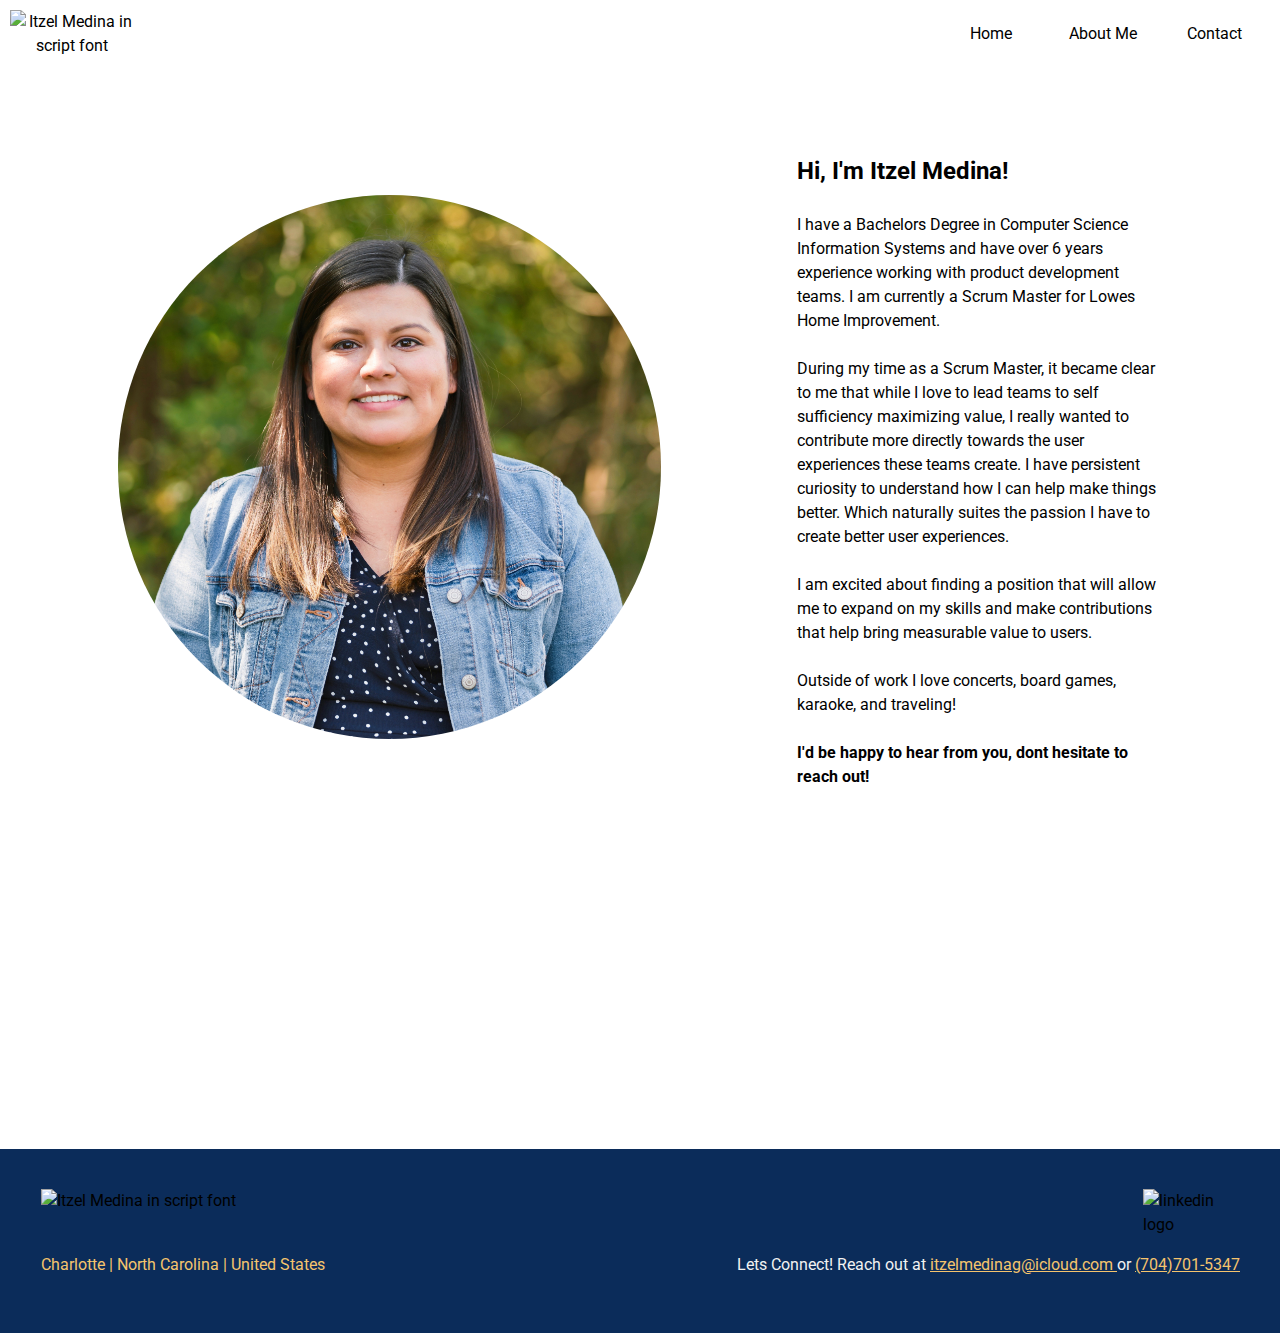
==== aboutme.html @ 9edece3d "Updated About Me and header links" ====
<!DOCTYPE html>

<html>
<!--header-->
<header>

    <!--Link to Call in Google Font-->
    <link rel="preconnect" href="https://fonts.googleapis.com" />
    <link rel="preconnect" href="https://fonts.gstatic.com" crossorigin />
    <link href="https://fonts.googleapis.com/css2?family=Roboto:wght@400;700&display=swap" rel="stylesheet" />

    <!--Link to Call in CSS File-->
    <link rel="stylesheet" href="styles.css" />

    <!--Favicon-->
    <link rel="icon" type="image/x-icon" href="./Images/favicon.png" />

    <!--sitename-->
    <title>Itzel Portfolio Site</title>
</header>

<!--Content-->

<body>

      <!--Navigation-->

    <!--NAV BAR-->
    <nav>
        <!--NAV LOGO-->
        <div class="logo">
            <a href="./index.html"><img alt="Itzel Medina in script font" height="50px"
                    src="https://user-images.githubusercontent.com/104879670/196060484-dfc80f66-1a9e-48ab-a90d-f77d780dc7dc.png"></a>
        </div>

        <!--NAV ITEMS-->
        <!--Nav Item HOME-->
        <div class="nav-link_container">
            <div class="nav-link">
                <a href="./index.html">Home</a>
            </div>

            <!--Nav Item ABOUT ME-->
            <div class="nav-link">
                <a href="./aboutme.html">About Me</a>
            </div>

            <!--Nav Item CONTACT -->
            <div class="nav-link">
                <a href="mailto:itzelmedinag@icloud.com">Contact</a>
            </div>
        </div>

    </nav>

  
 <!--ARTIFACT CARDS-->
 <section>
    <h2 class="center"> </h2>
 <!--HERO-->
 <section class="hero-container-aboutme">



    <!--Image -->
    <div class="hero-container_imgaboutme">
        <img alt="Itzel smiling with tree greenery in the background"
            src="./Images/itzel-aboutme_img.png">
    </div>

    <!--TEXT INFO-->
    <div class="hero-container_copyaboutme">
      <!--copy-->
        <h3 class="margin-top-zero">Hi, I'm Itzel Medina!  <br>
         </h3>
        <p class="margin-bottom-zero"> I have a Bachelors Degree in Computer Science Information Systems and have over 6 years experience working with product development teams. 
        I am currently a Scrum Master for Lowes Home Improvement. 
        <br><br>
         During my time as a Scrum Master, it became clear to me that while I love to lead teams to self sufficiency maximizing value, I really wanted to contribute more directly towards the user experiences these teams create. I have persistent curiosity to understand how I can help make things better. Which naturally suites the passion I have to create better user experiences.<br><br>I am excited about finding a position that will allow me to expand on my skills and make contributions that help bring measurable value to users. <br><br>
         Outside of work I love concerts, board games, karaoke, and traveling!  <BR> <BR> <b>I'd be happy to hear from you, dont hesitate to reach out! </b>
         </p>


           </div>


</section>
    <!--CARD CONTAINER-->
    <div class="card-a-container">

    <div class="card-a-overview-noshadow">

        </div>
        </div>
        </section>
 <br><br><br><br><br><br><br><br><br><br>
     <!--FOOTER-->
    <footer>

        <!--LOGO AND LINKEDIN-->
        <div class="footer-logos">
            <div class="footer-logo">
                <a href="./index.html"><img alt="Itzel Medina in script font" height="50px"
                        src="https://user-images.githubusercontent.com/104879670/196585579-3b8384c8-7337-4c12-9aa9-75b5c9c4007d.png">
            </div>

            <div class="linkedin-logo">

                <a href="https://www.linkedin.com/in/itzelmedina" Target="_blank"><img alt="linkedin logo" height="50px"
                        src="https://user-images.githubusercontent.com/104879670/196305895-1f41ae12-ae77-4116-bcb1-8f89e48fd756.png">
                </a>
            </div>

        </div>

        <!--FOOTER COPY-->
        <div class="footer-copy">
            <div class="location-copy">
                <p>
                    <font color="#f5c46d"> Charlotte | North Carolina | United States</font>
                </p>
            </div>
            <div class="connect-copy">
                <p>
                    <font color="#f2f2f2">Lets Connect! Reach out at </font>

                    <a class="footer-link" href="mailto:itzelmedinag@icloud.com" Target="blank">itzelmedinag@icloud.com
                    </a>
                    <font color="#f2f2f2">or</font>

                    <a class="footer-link" href="tel:704-701-5347" Target="blank">(704)701-5347</a>
                </p>
            </div>
        </div>
    </footer>
</body>
</html>
---- styles.css ----
/* DEFINE GLOBAL CSS*/
body {
    font-family: 'Roboto', sans-serif;
    font-weight: 700;
    color: #000000;
    line-height: 1.5;
    margin: 0;
}

/* DEFINE DEFAULT GLOBAL FONT SIZES*/
h1 {
    font-size: 40px;
}

h2 {
    font-size: 32px;
}

h3 {
    font-size: 24px;
}

h4 {
    font-size: 18px;
}

h5 {
    font-size: 16px;
}

p {
    font-size: 16px;
    font-weight: 400;
}
.p-text{
    font-size: 16px;
    font-weight: 400;
}

a {
    font-size: 16px;
    font-weight: 400;
    color: #000000;
    text-decoration: none;
}

a:hover {
    text-decoration: underline;

}

/* GLOBAL HELPER STYLES*/

.center {
    text-align: center;
}

.margin-bottom-five {
    margin-bottom: 5px;
}

.link {
    text-decoration: underline;
    color: #000000;
}
.footer-link {
    text-decoration: underline;
    color: #f5c46d;
}

.link:hover {
    text-decoration: none;
}

.margin-top-zero {
    margin-top: 0;
}
.margin-bottom-zero {
    margin-bottom: 0;
}
.margin-left-ten {
    margin-left: 50px;
}
.margin-left-twenty {
    margin-left: 20px;
}

/* NEEEEEED TO ADDDDD */
.hero-container_sub-copy {
    font-weight: 400;
}

/*DEFINE NAVIGATION STYLE*/
.flex{
    display:flex;
    justify-content: center;
}
.flex1{
    display:flex;
    justify-content: space-between;
    align-content: left;
}
nav {
    background-color: #ffffff;
    display: flex;
    justify-content: flex-end;
    align-items: center;
    text-align: center;
    padding: 10px;
    position: sticky;
}
.logo{
    width: 10%;
}

.nav-link_container {
    display:flex;
    justify-content: right;
    margin-left: 20px;
    width: 90%;
}
.nav-link {
    min-width: 10%;
}

/* DEFINE HERO STYLES*/

.hero-container {
    background-color: #FFFFFF;
    display: flex;
    align-items: center;
 margin-bottom: 60px;
  margin-left: 60px;
  margin-right: 60px;
}
.hero-container-aboutme {
    background-color: #FFFFFF;
    display: flex;
    align-items: center;
 margin-bottom: 60px;
  margin-left: 60px;
  margin-right: 60px;
}

.hero-container_img {
  width: 40%;
  /*height:40px;*/
  border: none;
  background-color: #f5c46d;
  background-size: cover;
  border-radius: 50%;
}
  .hero-container_img img {
    max-width: 100%;
   border-radius: 50%;
   margin-bottom: -7px;
   border-radius: 50%;
}

.hero-container_imgaboutme {
    margin-left: 5%;
    margin-top: 5%;
}
.hero-container_imgaboutme img {
    max-width: 80%;
   border-radius: 50%;
}
.hero-container_copyaboutme {
    width: 50%; 
    margin-right: 5%;
    margin-top: 5%;

}
.hero-container_copy {
    width: 60%; 
    padding: 5%;
}
/* hero landing */
.hero-cs-container {
    background-color: #FFFFFF;
    width: 100%;
    display: flex;
    align-items: center;
 margin-bottom: 60px;
  margin-left: 60px;
  margin-right: 60px;
}


.hero-cs-container_img {
  width: 100%;

  border: none;
  background-size: cover;
}

.hero-cs-container_img img {
    max-width: 100%;
}

.hero-cs-container_copy {
text-align: center;
}
/*dot transition*/

.dot-trail {
    display: flex;
    align-items: center;
    justify-content: center;
    flex-direction: column;
  }
  
  .dot {
    width: 3px;
    height: 3px;
    margin:0px 0px 20px 0px;
    background: #0B2C5A;
    border-radius: 50%;
    opacity: 40%;
  }
  


/* DEFINE BUTTON STYLE */
.button-primary {
    border: none;
    background-color: #0B2C5A;
    color: #f2f2f2;
    padding: 10px 24px;
    text-align: center;
    text-decoration: none;
    display: inline-block;
    font-size: 16px;
    margin: 4px 2px;
    cursor: pointer;
    border-radius: 12px;
}

/* DEFINE CARD STYLES */
.card-container {
    display: flex;
    flex-flow: column wrap;
    justify-content: center;
    align-items: center;
    margin: auto auto 60px auto;
max-width: 85%;
    /* max width helps the card sit closer and cleaner togehter */

}

.card {
height: auto;
margin: 20px;
width: 95%;
  background-color: white;
 box-shadow: 0 4px 8px 0 rgba(0, 0, 0, 0.2), 0 6px 20px 0 rgba(0, 0, 0, 0.19);
}
.card-image {
    width: 100%;
    height: 300px;
    object-fit: cover;

}

.card a:hover {
    text-decoration: none;
}

.card-copy {
    padding: 0 20px 20px 20px;
}
.card-copy-casestudies {
    padding: 0 0px 0px 0px;
}

/* FOOTER STYLE */
footer {
    background-color: #0B2C5A;
    padding: 40px;
}

.footerbg {
    background-color: #0B2C5A;
    padding: 40px;
    bottom: 0;
position: absolute;
width: 95%;
}


.footer-logos{
    display: flex;
    justify-content: space-between;
}

.footer-logo{
    margin-left: 1px;
    width: 100%;
}
.linkedin-logo{
    margin-left: 1px;
}

.footer-copy{
    display: flex;
    justify-content: space-between;
}

.location-copy{
    margin-left: 1px;
    width: 100%;  
}

.connect-copy{
    margin-left: 1px;
    white-space: nowrap;
}


/* DEFINE Artifacts STYLES */
.card-a-container {
    background-color: #FFFFFF;
    align-items: center;
    margin-bottom: 60px;
    margin-left: 60px;
    margin-right: 60px;
}

.card-a {
display: flex;
align-items: center;
margin-bottom: 25px; /*change to 60 if not dots*/
margin-left: 60px;
margin-right: 60px;
  background-color: white;
  box-shadow: 0 4px 8px 0 rgba(0, 0, 0, 0.2), 0 6px 20px 0 rgba(0, 0, 0, 0.19);
  

}
.alignimg{
    max-width: 100%;
}
.card-a-overview {
    display: flex;
    justify-content: center;
    margin-bottom: 25px; /*change to 60 if not dots*/
    margin-left: 60px;
    margin-right: 60px;
      background-color: white;
      box-shadow: 0 4px 8px 0 rgba(0, 0, 0, 0.2), 0 6px 20px 0 rgba(0, 0, 0, 0.19);
    }

    .card-a-overview-left {
        width: 60%;
        /*padding: 5%;
        margin-left: 10px;*/
        padding: 5% 2.5% 5% 5%;

      }
      .card-a-overview-right {
        width: 40%;
       /* padding: 5%;
        margin-right: 10px;*/
        padding: 5% 5% 5% 2.5%;
      }
      .card-a-overview-noshadow {
        display: flex;
        justify-content: center;
        margin-bottom: 60px;
        margin-left: 60px;
        margin-right: 60px;
          background-color: white;
        }
      
.card-a-imagealt {
    width:40%;
    height: auto;
    margin: auto;
    padding: 5%;
   /* border: none;
    background-size: cover;*/
}
.card-a-image {
    width:50%;
    height: auto;
    margin: auto;
   /* border: none;
    background-size: cover;*/
}
.card-image-center {
   max-width:100%;
}
.card-image-center1 {
    display: flex;
    justify-content: center;
    max-width:100%;
 }
.card-a-img img {
    max-width: 80%;
}

.card a:hover {
    text-decoration: none;
}

.card-a-copy {
    width: 48%; 
    padding: 5%;
   /* margin-left: 10px;
    padding: 0 20px 20px 20px;*/
}
.card-a-copy {
    width: 48%; 
    padding: 5%;
   /* margin-left: 10px;
    padding: 0 20px 20px 20px;*/
}
.card-no-image {
   width: 100%;
    padding: 5%;
}
.before-after-image{
    display: flex;
    justify-content: center;
    text-align: center;
    padding: 5%;
   width: 100%;
}

.before-after-image-notopbottommargin{
    display: flex;
    justify-content: center;
    text-align: center;
    padding: 2.5% 5% 2.5% 5%;
   width: 100%;
}

.sidebyside-image{
    display: flex;
    justify-content: left;
    text-align: left;
    max-width: 80%;
}
.sidebyside-imageleftmargin{
    display: flex;
    justify-content: left;
    text-align: left;
    margin-left: 5%;
    max-width: 80%;
}
.sidebyside-imagerightmargin{
    display: flex;
    justify-content: left;
    text-align: left;
    margin-right: 5%;
    max-width: 80%;
}
.Before-After_Text{
    display: flex;
    flex-direction: column;
    align-content: center;
}
.Lofiwireframes{
    display: flex;
    flex-direction: column;
}
/* MEDIA QUERIES (Tell code how to resize */
@media screen and (max-width: 768px) {
    nav {
        margin-right: 0;
    }

    h1 {
        font-size: 24px;
    }

    h2 {
        font-size: 24px;
    }

    .hero-container {
        display: flex;
        flex-direction: column;
    }

    .hero-container_img {
        min-width: 100%;
    }

    .hero-container_copy {
        min-width: 100%;
        margin: 20px;
        padding: 0;
        text-align: center;
    }

    .card {
        width: 100%;
    }

    .card img {
        width: 100%;
    }
    .footer{
        display: flex;
    }
    .footer-copy{
        flex-direction: column;

    }
    
   
    .card-a{
        max-width: 80%;
        flex-direction: column;
    }
    
    .card-no-image{
        display: flex;
        max-width: 100%;
        flex-direction: column;
        flex-wrap: wrap;
    }

    .alignimg{
        max-width: 100%;
    }
   
    .card-a-container{
        max-width: 85%;
        flex-direction: column;
    }
    .card-a-image{
        max-width: 80%;
        flex-direction: column;
    }
}

@media screen and (max-width: 1024px) {

    p {
        font-size: 14;
    }

    .nav-link{
        width: 20%;
    }

    .hero-container_img {
        width: 50%; 
    }

    .hero-container_copy{
width: 50%;
    }

    .card{
        width: 80%;
        max-width: 1293px;
    }

    .card img{
        width: 100%;
    }
    .footer-copy{
        flex-direction: column;

    }
     
   
    .card-a{
        max-width: 80%;
        flex-direction: column;
    }
    
    .card-no-image{
        display: flex;
        max-width: 80%;
        flex-direction: column;
        flex-wrap: wrap;
    }

    .alignimg{
        max-width: 100%;
    }
.card-a-container{
    max-width: 85%;
    flex-direction: column;
}
.card-a-image{
    max-width: 80%;
    flex-direction: column;
}
.card-no-image{
    max-width: 80%;
    flex-direction: column;
}
}
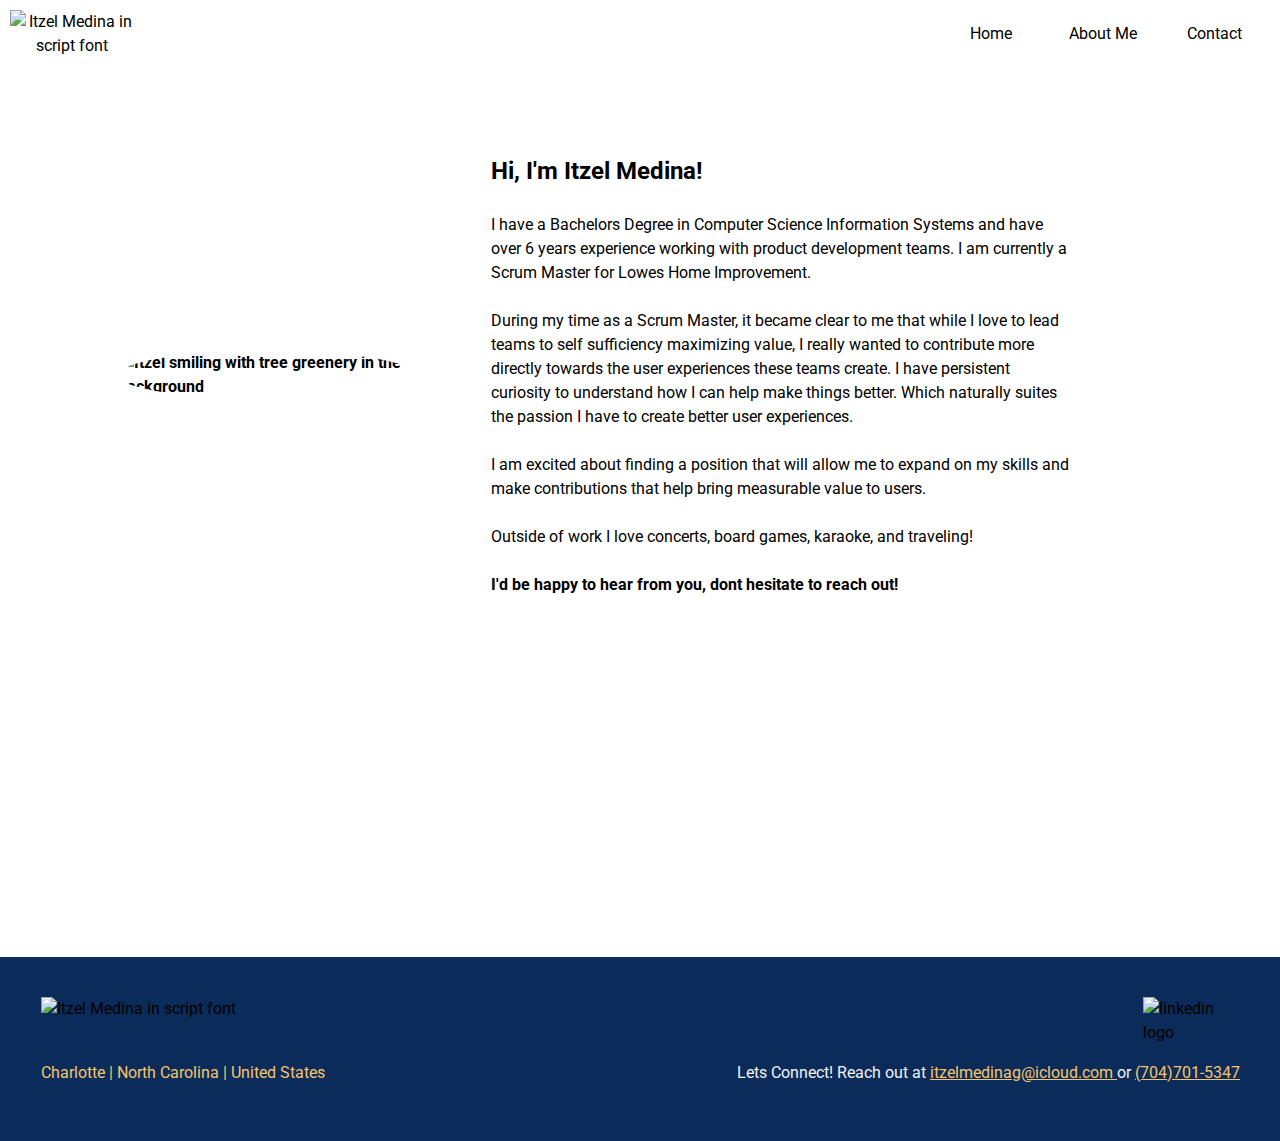
==== commit 0d956e1d: "Updated Images lowercase" ====
--- a/aboutme.html
+++ b/aboutme.html
@@ -2,7 +2,16 @@
 
 <html>
 <!--header-->
-<header>
+<head>
+    <!-- Google tag (gtag.js) -->
+<script async src="https://www.googletagmanager.com/gtag/js?id=G-838L2B8ZSG"></script>
+<script>
+  window.dataLayer = window.dataLayer || [];
+  function gtag(){dataLayer.push(arguments);}
+  gtag('js', new Date());
+
+  gtag('config', 'G-838L2B8ZSG');
+</script>
 
     <!--Link to Call in Google Font-->
     <link rel="preconnect" href="https://fonts.googleapis.com" />
@@ -13,11 +22,12 @@
     <link rel="stylesheet" href="styles.css" />
 
     <!--Favicon-->
-    <link rel="icon" type="image/x-icon" href="./Images/favicon.png" />
+    <link rel="icon" type="image/x-icon" href="./images/favicon.png" />
 
     <!--sitename-->
-    <title>Itzel Portfolio Site</title>
-</header>
+    <title>Itzel - Portfolio Site</title>
+</head>
+
 
 <!--Content-->
 
@@ -65,7 +75,7 @@
     <!--Image -->
     <div class="hero-container_imgaboutme">
         <img alt="Itzel smiling with tree greenery in the background"
-            src="./Images/itzel-aboutme_img.png">
+            src="./images/itzel-aboutme_img.png">
     </div>
 
     <!--TEXT INFO-->
--- a/styles.css
+++ b/styles.css
@@ -85,7 +85,7 @@
     margin-left: 20px;
 }
 
-/* NEEEEEED TO ADDDDD */
+/* NEED TO ADD */
 .hero-container_sub-copy {
     font-weight: 400;
 }
@@ -338,7 +338,7 @@
 
 }
 .alignimg{
-    max-width: 100%;
+    width: 100%;
 }
 .card-a-overview {
     display: flex;
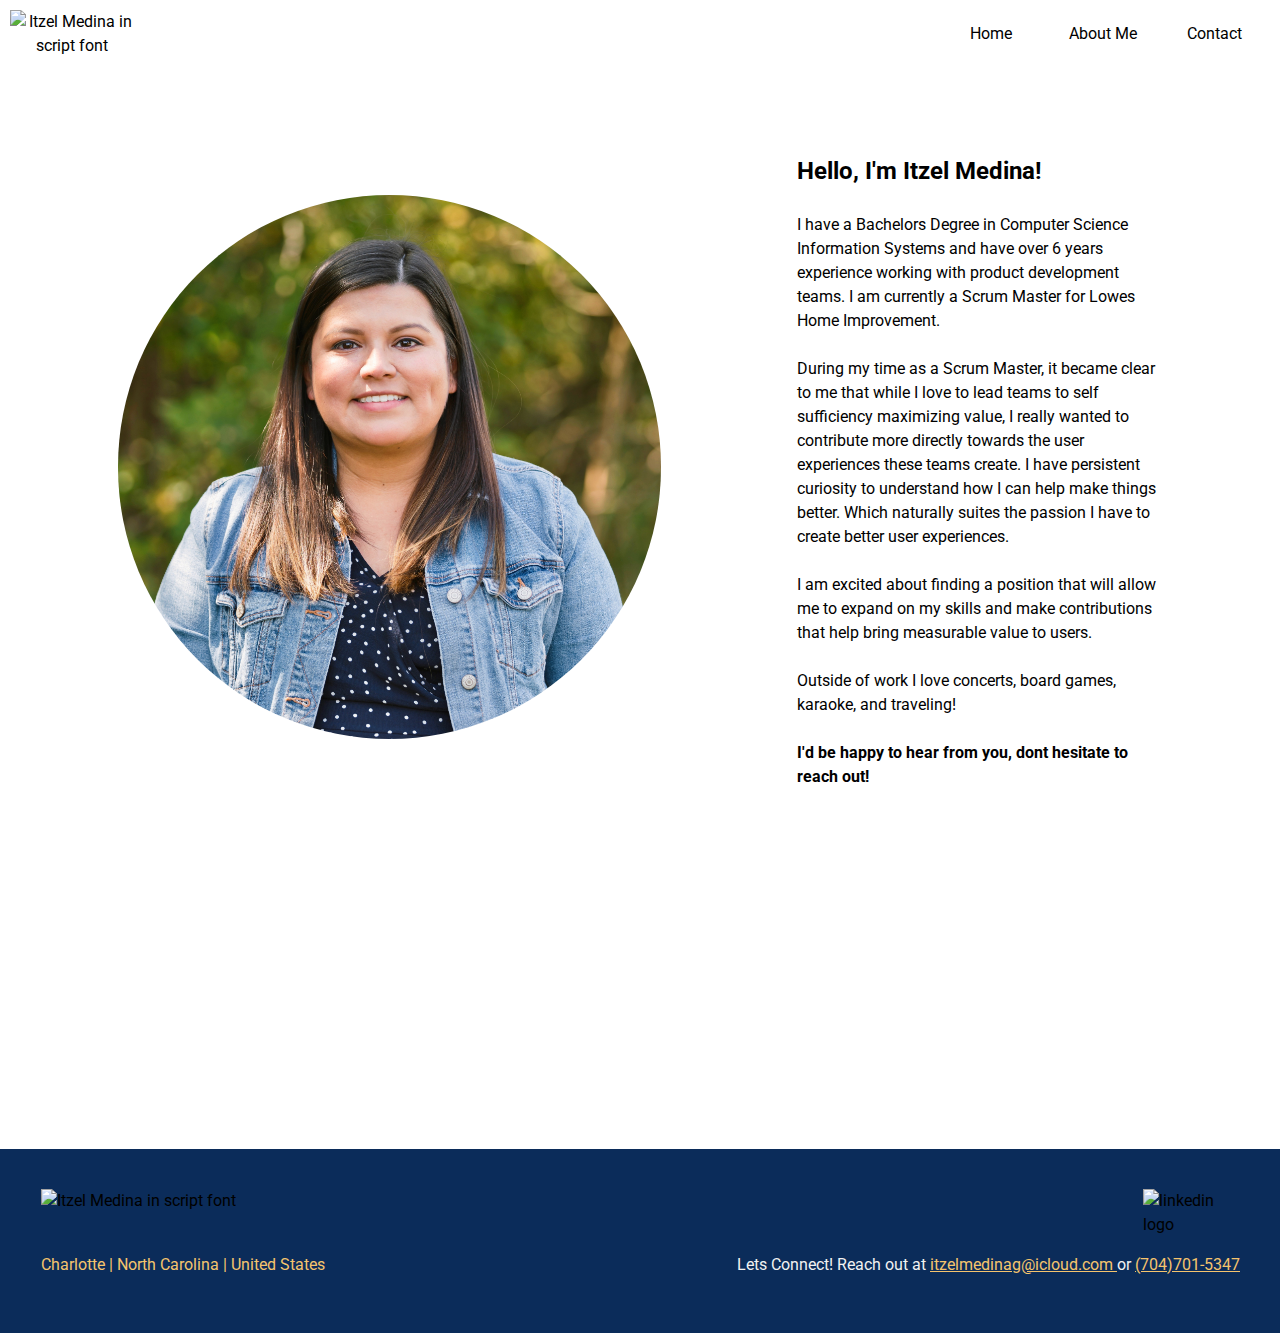
==== commit 8d61d0d0: "Update aboutme.html" ====
--- a/aboutme.html
+++ b/aboutme.html
@@ -81,7 +81,7 @@
     <!--TEXT INFO-->
     <div class="hero-container_copyaboutme">
       <!--copy-->
-        <h3 class="margin-top-zero">Hi, I'm Itzel Medina!  <br>
+        <h3 class="margin-top-zero">Hello, I'm Itzel Medina!  <br>
          </h3>
         <p class="margin-bottom-zero"> I have a Bachelors Degree in Computer Science Information Systems and have over 6 years experience working with product development teams. 
         I am currently a Scrum Master for Lowes Home Improvement. 
--- a/styles.css
+++ b/styles.css
@@ -143,10 +143,11 @@
 }
 
 .hero-container_img {
-  width: 40%;
-  /*height:40px;*/
+  /*width: 40%;
+  height:40px;*/
   border: none;
-  background-color: #f5c46d;
+  margin-left: 100px;
+  background-color: #ffffff;
   background-size: cover;
   border-radius: 50%;
 }
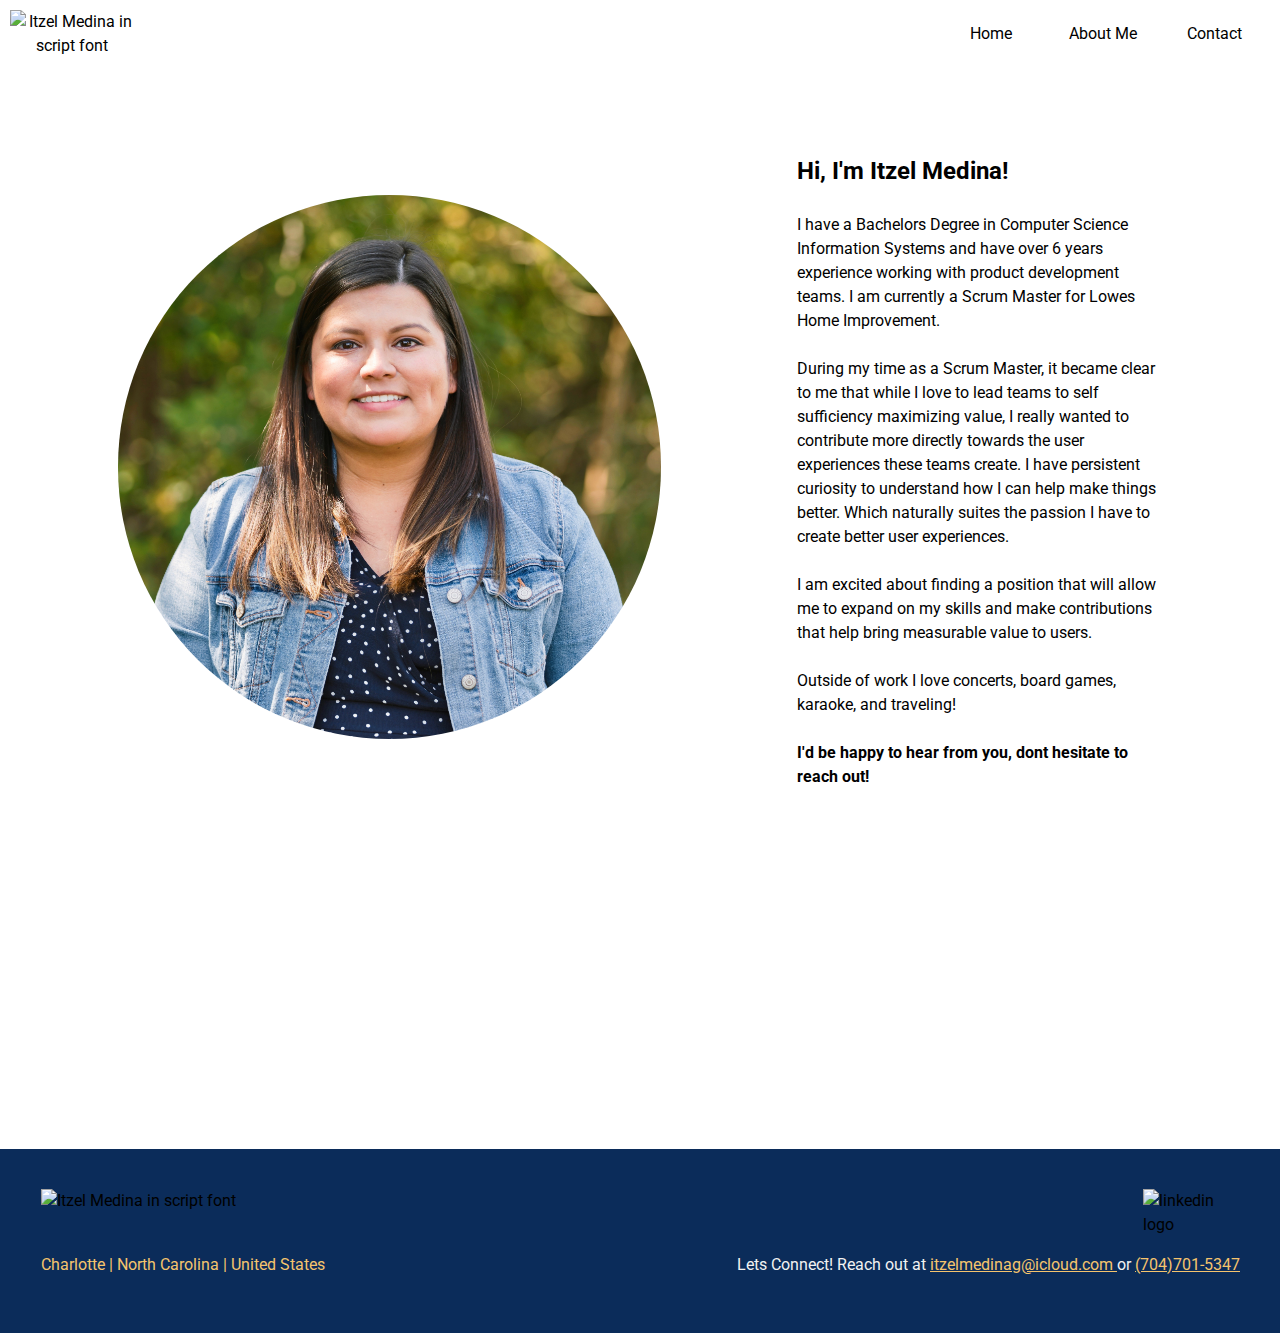
==== commit 555a7bdc: "Update aboutme.html" ====
--- a/aboutme.html
+++ b/aboutme.html
@@ -81,7 +81,7 @@
     <!--TEXT INFO-->
     <div class="hero-container_copyaboutme">
       <!--copy-->
-        <h3 class="margin-top-zero">Hello, I'm Itzel Medina!  <br>
+        <h3 class="margin-top-zero">Hi, I'm Itzel Medina!  <br>
          </h3>
         <p class="margin-bottom-zero"> I have a Bachelors Degree in Computer Science Information Systems and have over 6 years experience working with product development teams. 
         I am currently a Scrum Master for Lowes Home Improvement. 
